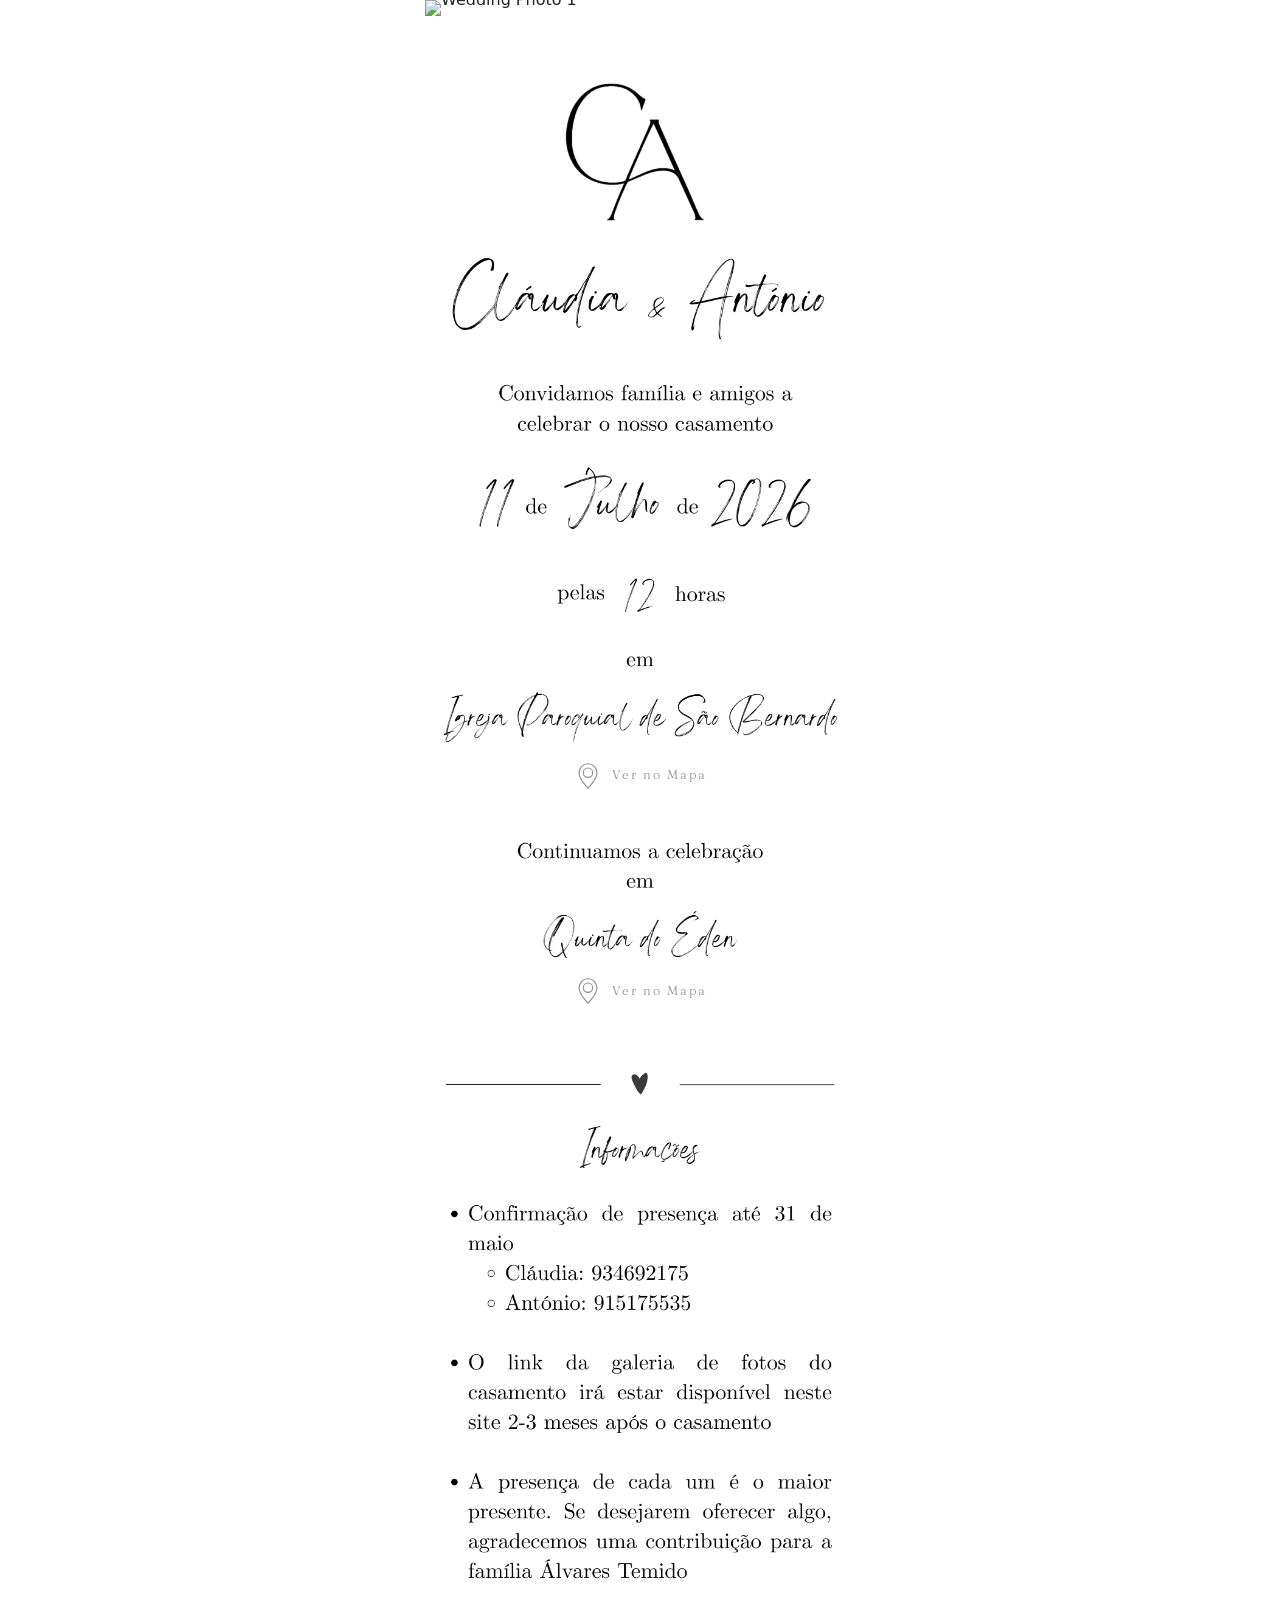
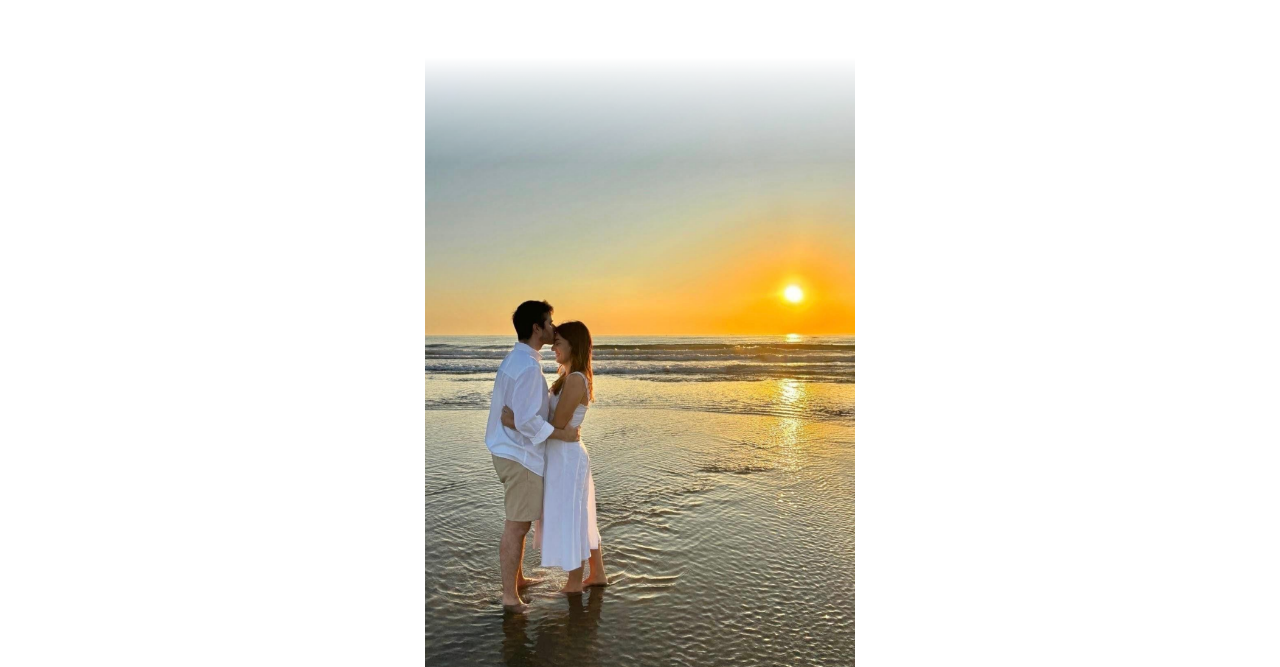
==== index.html @ d83bfd2d "Add files via upload" ====
<!DOCTYPE html>
<html lang="en">
<head>
  <meta charset="UTF-8">
  <meta name="viewport" content="width=device-width, initial-scale=1.0">
  <title>Convite</title>
  <link rel="preconnect" href="https://fonts.googleapis.com">
  <link rel="preconnect" href="https://fonts.gstatic.com" crossorigin>
  <link href="https://fonts.googleapis.com/css2?family=Fraunces:ital,opsz,wght@0,9..144,100..900;1,9..144,100..900&display=swap" rel="stylesheet">
  <link href="https://cdn.jsdelivr.net/npm/bootstrap@5.3.7/dist/css/bootstrap.min.css" 
  rel="stylesheet" integrity="sha384-LN+7fdVzj6u52u30Kp6M/trliBMCMKTyK833zpbD+pXdCLuTusPj697FH4R/5mcr" crossorigin="anonymous">
  <link rel="stylesheet" href="./conviete.css">
</head>

<body>
 <!-- IMAGE 1 -->
  <div class="photo-block">
    <img src="./images/Foto 1.png" alt="Wedding Photo 1" class="wedding-img" />
  </div>

  <!-- IMAGE 2 -->
  <div class="photo-block">
    <img src="./images/Foto 2.png" alt="Wedding Photo 2" class="wedding-img" style="padding-top: 30px" />
  </div>

  <!-- IMAGE 3 -->
  <div class="photo-block">
    <img src="./images/Foto 3 v2.png" alt="Wedding Photo 2" class="wedding-img" style="padding-bottom: 10px" />
  </div>

  <!-- DIVIDER + LOCATION ICON 1 -->
  <div class="location-block">

    <a href="https://maps.app.goo.gl/s6XFAt1t2vu3QFyW8" target="_blank" class="map-link" aria-label="Open in Google Maps">
      <svg class="map-icon" viewBox="0 0 64 64" fill="none" xmlns="http://www.w3.org/2000/svg">
        <circle cx="32" cy="27" r="10" stroke="currentColor" stroke-width="2.5"/>
        <path d="M32 8C21.507 8 13 16.507 13 27c0 14.25 19 33 19 33S51 41.25 51 27C51 16.507 42.493 8 32 8z" stroke="currentColor" stroke-width="2.5" stroke-linejoin="round"/>
      </svg>
      <span class="map-text">Ver no Mapa</span>
    </a>

  </div>

  <!-- IMAGE 4 -->
  <div class="photo-block">
    <img src="./images/Foto 4 v2.png" alt="Wedding Photo 3" class="wedding-img" style="padding-top: 30px; padding-bottom: 10px;"/>
  </div>

  <!-- DIVIDER + LOCATION ICON 2 -->
  <div class="location-block">
    
    <a href="https://maps.app.goo.gl/4PuGam5XKUvyZMpt7" target="_blank" class="map-link" aria-label="Open in Google Maps">
      <svg class="map-icon" viewBox="0 0 64 64" fill="none" xmlns="http://www.w3.org/2000/svg">
        <circle cx="32" cy="27" r="10" stroke="currentColor" stroke-width="2.5"/>
        <path d="M32 8C21.507 8 13 16.507 13 27c0 14.25 19 33 19 33S51 41.25 51 27C51 16.507 42.493 8 32 8z" stroke="currentColor" stroke-width="2.5" stroke-linejoin="round"/>
      </svg>
      <span class="map-text">Ver no Mapa</span>
    </a>

  </div>

    <!-- IMAGE 5 -->
  <div class="photo-block">
    <img src="./images/Foto 5.png" alt="Wedding Photo 4" class="wedding-img" style="padding-bottom: 40px"/>
  </div>

  <!-- IMAGE 6 -->
  <div class="photo-block">
    <img src="./images/Foto 6.png" alt="Wedding Photo 4" class="wedding-img" />
  </div>

  <script src="https://cdn.jsdelivr.net/npm/bootstrap@5.3.7/dist/js/bootstrap.bundle.min.js" 
  integrity="sha384-ndDqU0Gzau9qJ1lfW4pNLlhNTkCfHzAVBReH9diLvGRem5+R9g2FzA8ZGN954O5Q" crossorigin="anonymous"></script>
</body>
</html>
---- conviete.css ----
/* =============================================
   Wedding Invite — styles.css
   ============================================= */

:root {
  --cream: #ffffff; /*#faf8f6*/
  --taupe: rgb(145, 144, 144); /*#b5a899*/
  --deep: rgb(145, 144, 144); /*#6b5c52*/
  --font-display: 'Cinzel', serif;
  --font-body: ','Cormorant Garamond serif;
}

*, *::before, *::after {
  box-sizing: border-box;
  margin: 0;
  padding: 0;
}

html, body {
  background-color: var(--cream);
  max-width: 430px;   /* phone-width cap on wider screens */
  margin: 0 auto;
  overflow-x: hidden;
}

/* ---- Photos ---- */
.photo-block {
  width: 100%;
  line-height: 0; /* removes gap below img */
}

.wedding-img {
  width: 100%;
  display: block;
  object-fit: cover;
}

/* ---- Location section ---- */
.location-block {
  display: flex;
  flex-direction: column;
  align-items: center;
  /*padding: 2.4rem 1.5rem;*/
  /*gap: 1rem;*/
  background-color: var(--cream);
}

.divider-line {
  width: 60px;
  height: 1px;
  background-color: var(--taupe);
}

.location-label {
  font-family: var(--font-display);
  font-size: 0.7rem;
  letter-spacing: 0.25em;
  text-transform: uppercase;
  color: var(--taupe);
  margin: 0;
}

/* ---- Map link / icon ---- */
.map-link {
  display: flex;
  flex-direction: row;
  align-items: center;
  gap: 0.6rem;
  color: var(--deep);
  text-decoration: none;
  transition: opacity 0.2s ease, transform 0.2s ease;
}

.map-link:hover,
.map-link:active {
  opacity: 0.65;
  transform: translateY(-2px);
}

.map-icon {
  width: 30px;
  height: 40px;
  color: var(--deep);
}

.map-text {
  /*font-family: var(--font-body);*/
  font-family: "Fraunces", serif;
  font-optical-sizing: auto;
  font-weight: 300;
  font-style: normal;
  font-variation-settings:
    "SOFT" 0,
    "WONK" 0;
  font-size: 0.8rem;
  letter-spacing: 0.15em;
  /*text-transform: uppercase;*/
  color: var(--taupe);
}
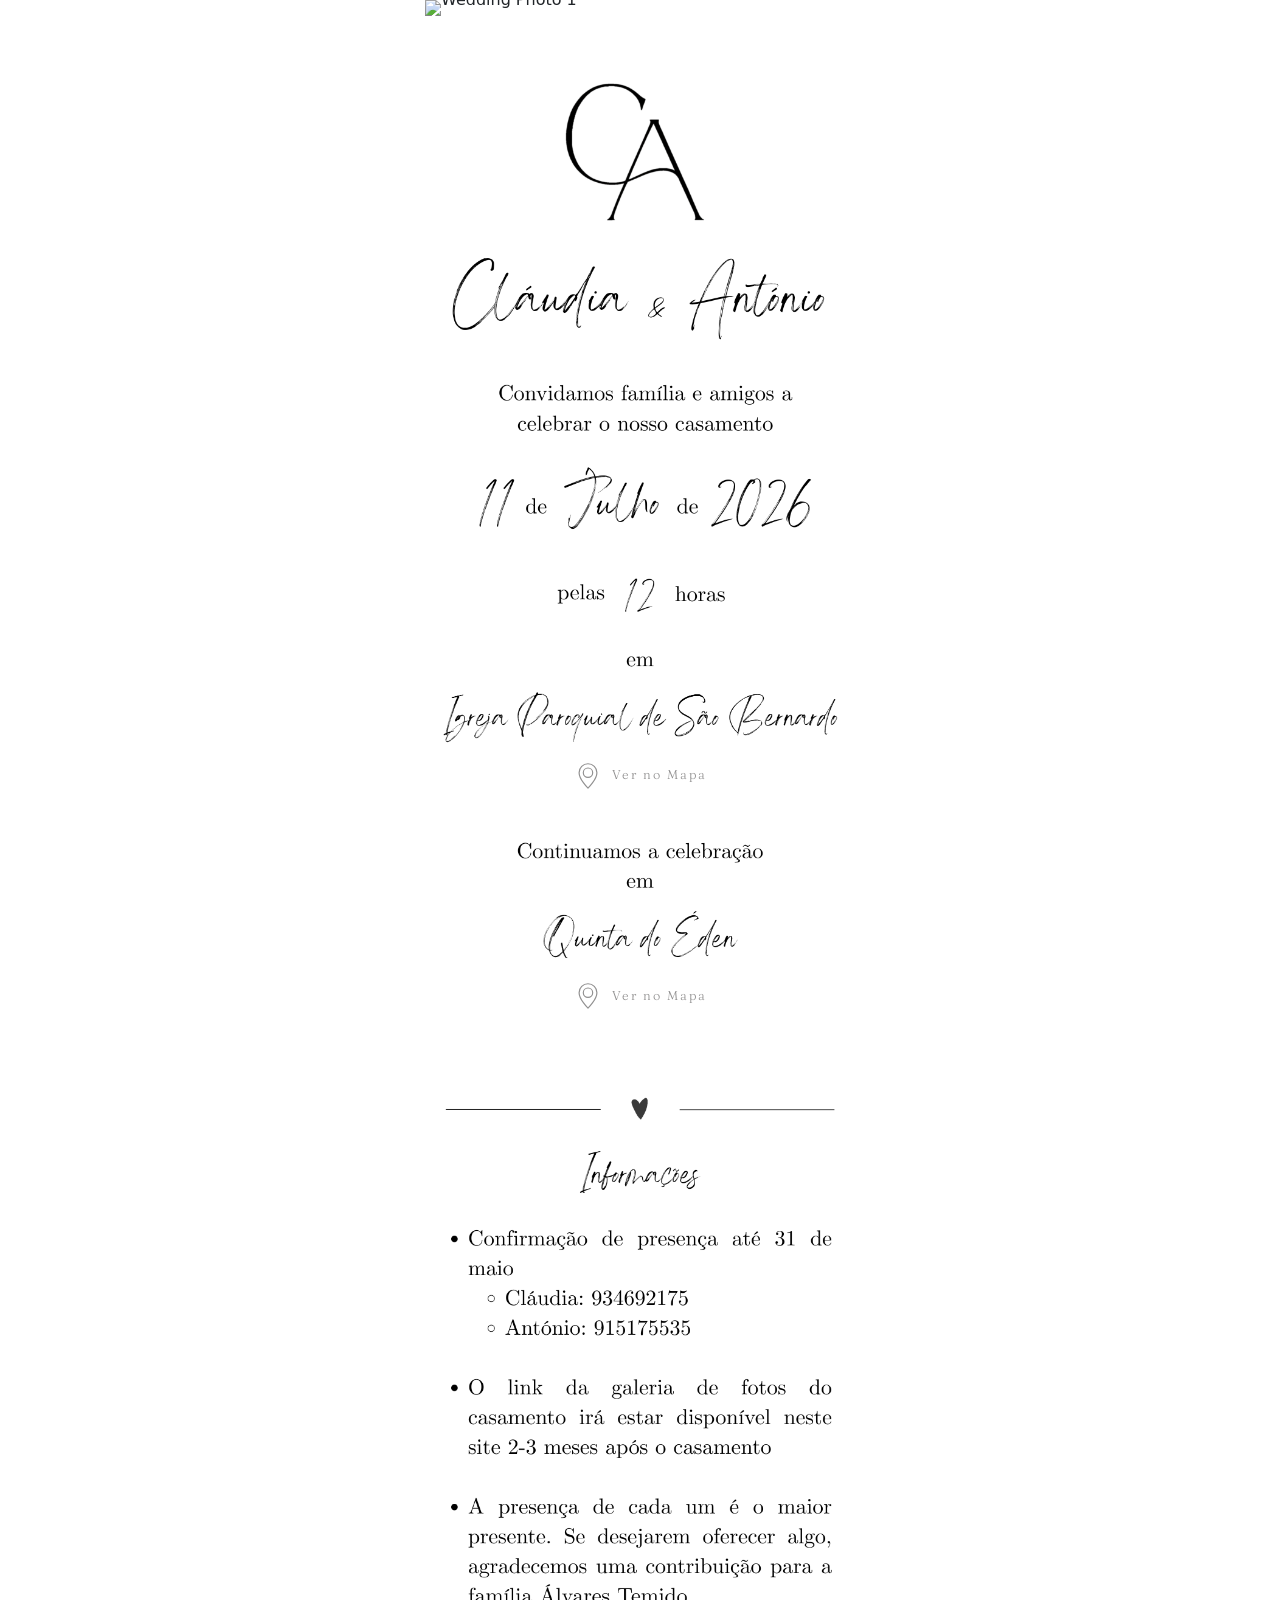
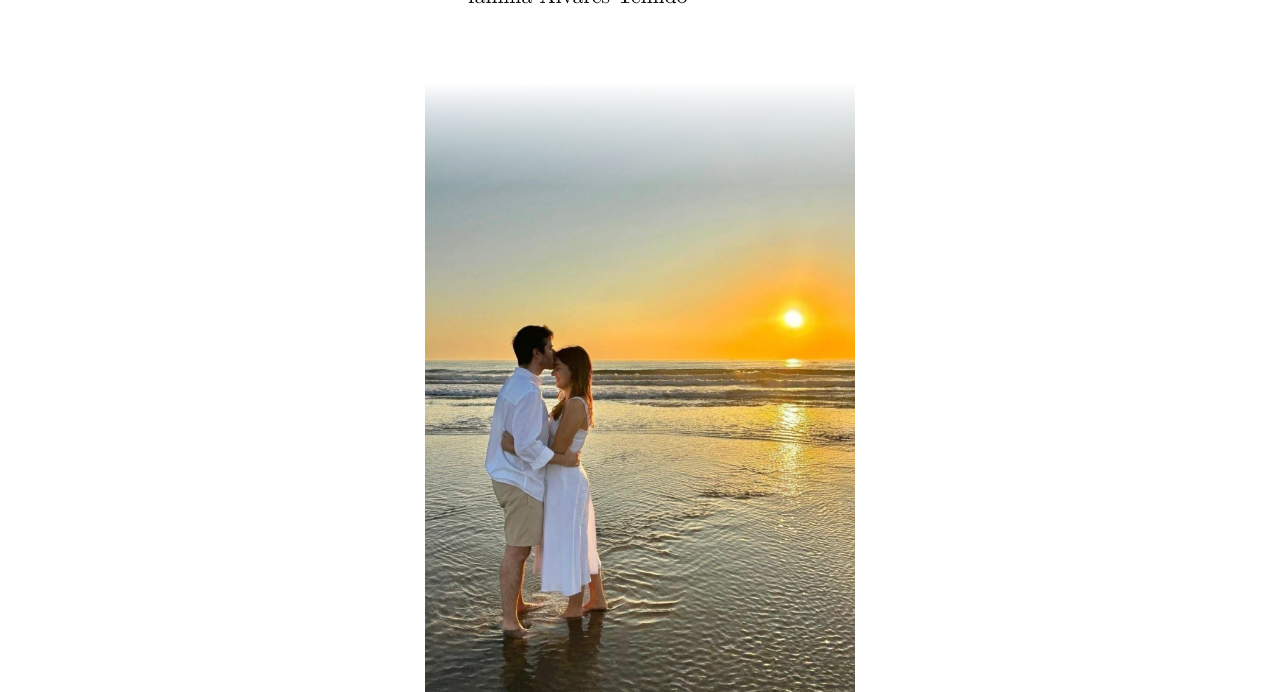
==== commit ec0156a5: "Refactor image elements and location icons in HTML Updated image padding and adjusted alt text for b" ====
--- a/index.html
+++ b/index.html
@@ -43,7 +43,7 @@
 
   <!-- IMAGE 4 -->
   <div class="photo-block">
-    <img src="./images/Foto 4 v2.png" alt="Wedding Photo 3" class="wedding-img" style="padding-top: 30px; padding-bottom: 10px;"/>
+    <img src="./images/Foto 4 v2.png" alt="Wedding Photo 3" class="wedding-img" style="padding-top: 30px; padding-bottom: 15px;"/>
   </div>
 
   <!-- DIVIDER + LOCATION ICON 2 -->
@@ -61,7 +61,7 @@
 
     <!-- IMAGE 5 -->
   <div class="photo-block">
-    <img src="./images/Foto 5.png" alt="Wedding Photo 4" class="wedding-img" style="padding-bottom: 40px"/>
+    <img src="./images/Foto 5.png" alt="Wedding Photo 4" class="wedding-img" style="padding-bottom: 40px; padding-top: 20px"/>
   </div>
 
   <!-- IMAGE 6 -->
@@ -72,4 +72,4 @@
   <script src="https://cdn.jsdelivr.net/npm/bootstrap@5.3.7/dist/js/bootstrap.bundle.min.js" 
   integrity="sha384-ndDqU0Gzau9qJ1lfW4pNLlhNTkCfHzAVBReH9diLvGRem5+R9g2FzA8ZGN954O5Q" crossorigin="anonymous"></script>
 </body>
-</html>+</html>
--- a/conviete.css
+++ b/conviete.css
@@ -18,9 +18,16 @@
 
 html, body {
   background-color: var(--cream);
-  max-width: 430px;   /* phone-width cap on wider screens */
-  margin: 0 auto;
+  width: 100%;
   overflow-x: hidden;
+}
+
+/* Only cap width and center on desktop */
+@media (min-width: 600px) {
+  body {
+    max-width: 430px;
+    margin: 0 auto;
+  }
 }
 
 /* ---- Photos ---- */
@@ -96,4 +103,4 @@
   letter-spacing: 0.15em;
   /*text-transform: uppercase;*/
   color: var(--taupe);
-}+}
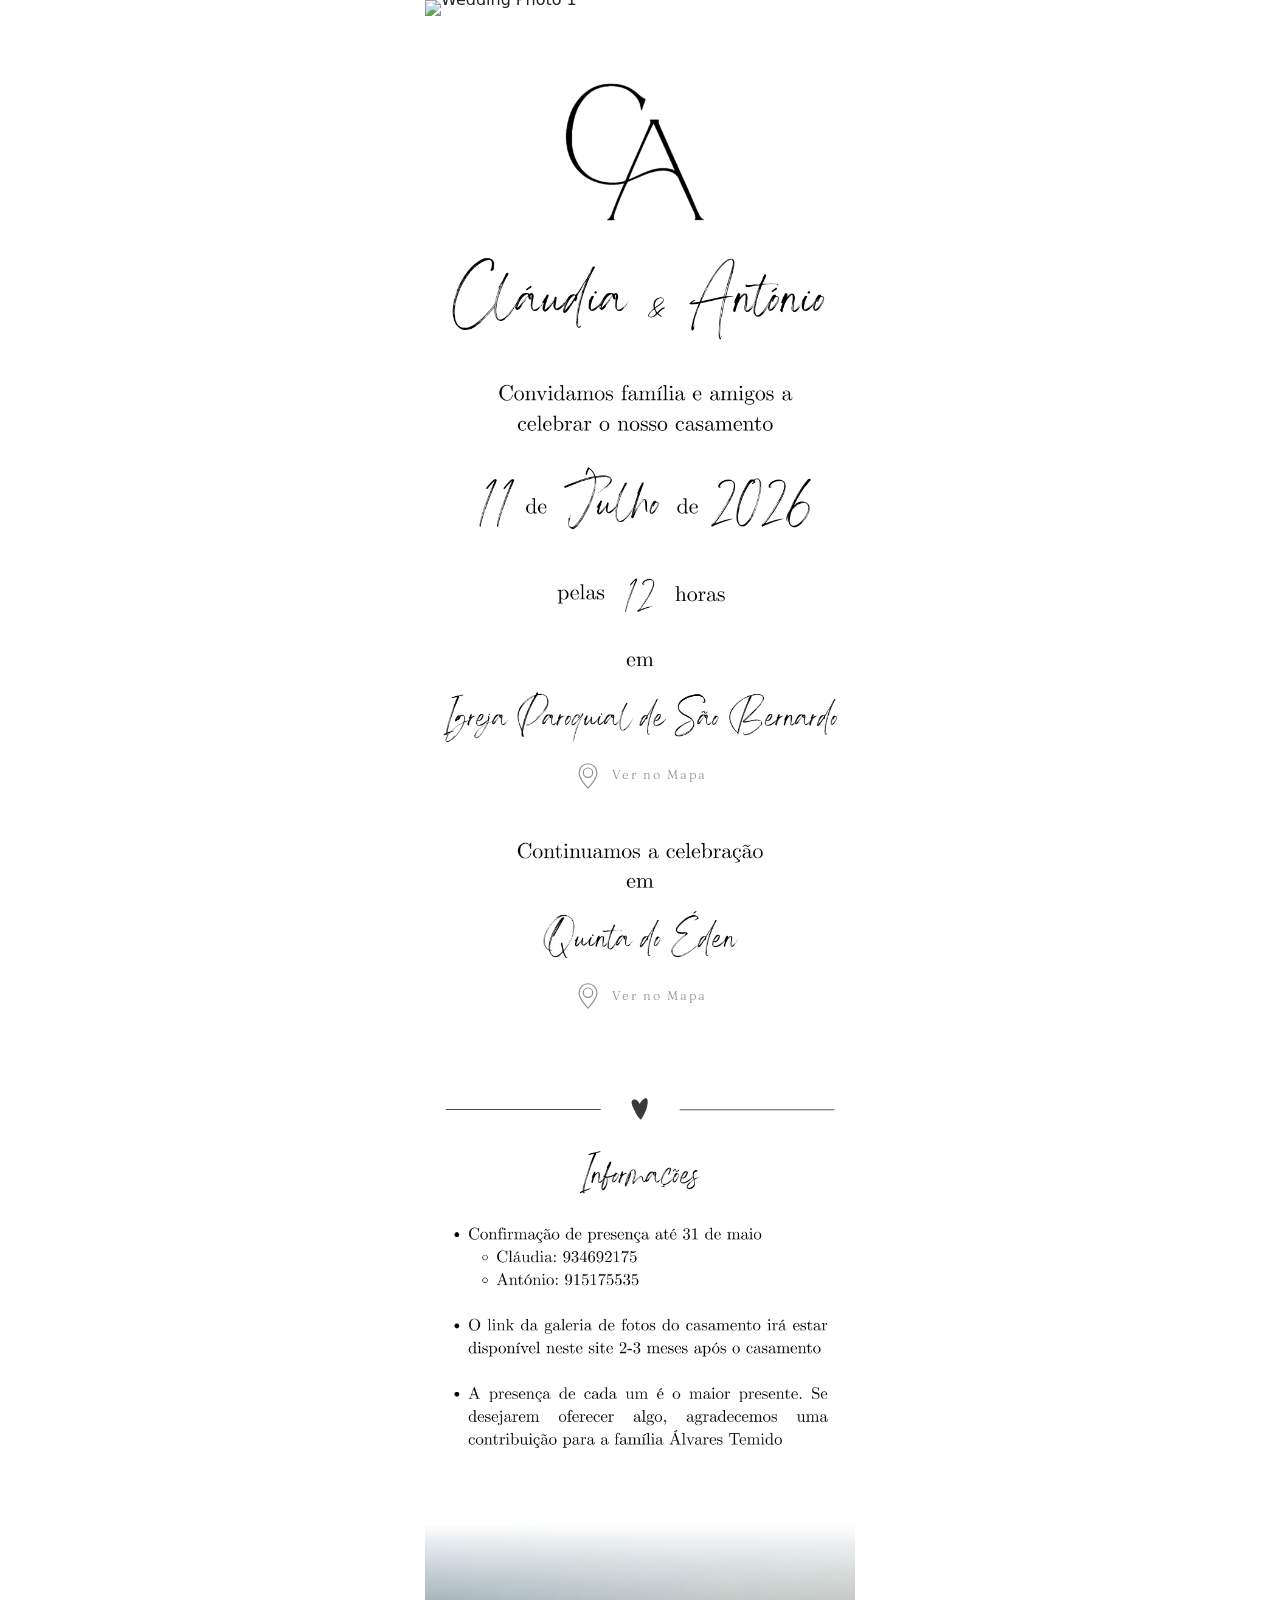
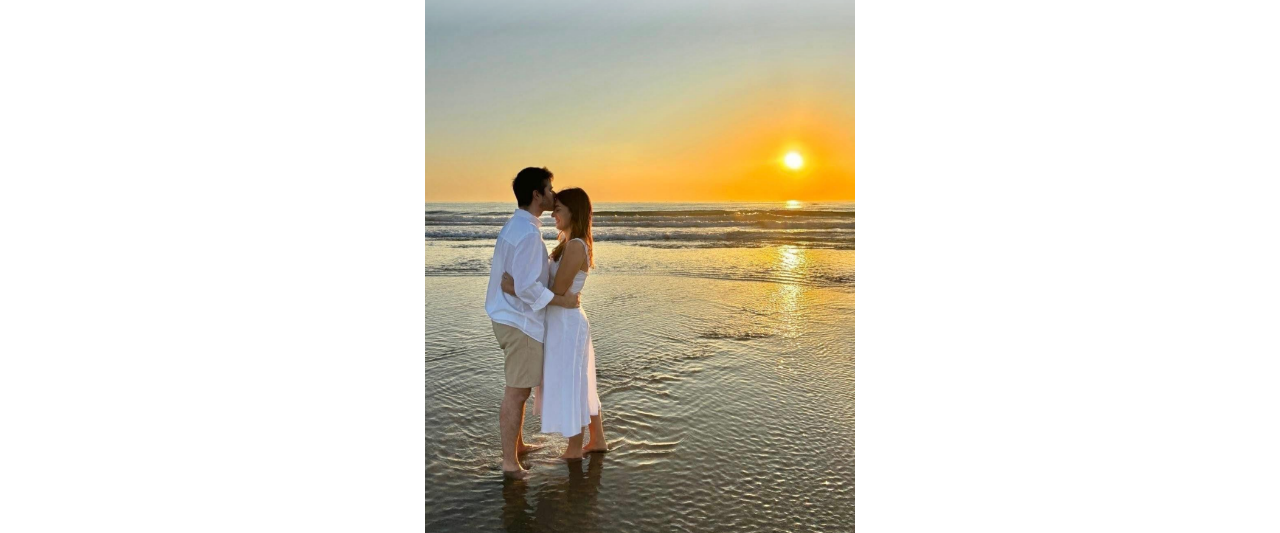
==== commit 7405f55c: "Refactor index.html for improved layout and images V2" ====
--- a/index.html
+++ b/index.html
@@ -9,28 +9,29 @@
   <link href="https://fonts.googleapis.com/css2?family=Fraunces:ital,opsz,wght@0,9..144,100..900;1,9..144,100..900&display=swap" rel="stylesheet">
   <link href="https://cdn.jsdelivr.net/npm/bootstrap@5.3.7/dist/css/bootstrap.min.css" 
   rel="stylesheet" integrity="sha384-LN+7fdVzj6u52u30Kp6M/trliBMCMKTyK833zpbD+pXdCLuTusPj697FH4R/5mcr" crossorigin="anonymous">
+  <!-- Our CSS loads AFTER Bootstrap so it overrides it -->
   <link rel="stylesheet" href="./conviete.css">
 </head>
 
 <body>
- <!-- IMAGE 1 -->
+
+  <!-- IMAGE 1 -->
   <div class="photo-block">
     <img src="./images/Foto 1.png" alt="Wedding Photo 1" class="wedding-img" />
   </div>
 
   <!-- IMAGE 2 -->
-  <div class="photo-block">
-    <img src="./images/Foto 2.png" alt="Wedding Photo 2" class="wedding-img" style="padding-top: 30px" />
+  <div class="photo-block gap-top">
+    <img src="./images/Foto 2.png" alt="Wedding Photo 2" class="wedding-img" />
   </div>
 
   <!-- IMAGE 3 -->
-  <div class="photo-block">
-    <img src="./images/Foto 3 v2.png" alt="Wedding Photo 2" class="wedding-img" style="padding-bottom: 10px" />
+  <div class="photo-block" style="margin-bottom: 10px">
+    <img src="./images/Foto 3 v2.png" alt="Wedding Photo 3" class="wedding-img" />
   </div>
 
-  <!-- DIVIDER + LOCATION ICON 1 -->
+  <!-- LOCATION ICON 1 -->
   <div class="location-block">
-
     <a href="https://maps.app.goo.gl/s6XFAt1t2vu3QFyW8" target="_blank" class="map-link" aria-label="Open in Google Maps">
       <svg class="map-icon" viewBox="0 0 64 64" fill="none" xmlns="http://www.w3.org/2000/svg">
         <circle cx="32" cy="27" r="10" stroke="currentColor" stroke-width="2.5"/>
@@ -38,17 +39,15 @@
       </svg>
       <span class="map-text">Ver no Mapa</span>
     </a>
-
   </div>
 
   <!-- IMAGE 4 -->
-  <div class="photo-block">
-    <img src="./images/Foto 4 v2.png" alt="Wedding Photo 3" class="wedding-img" style="padding-top: 30px; padding-bottom: 15px;"/>
+  <div class="photo-block gap-top" style="margin-bottom: 15px">
+    <img src="./images/Foto 4 v2.png" alt="Wedding Photo 4" class="wedding-img" />
   </div>
 
-  <!-- DIVIDER + LOCATION ICON 2 -->
+  <!-- LOCATION ICON 2 -->
   <div class="location-block">
-    
     <a href="https://maps.app.goo.gl/4PuGam5XKUvyZMpt7" target="_blank" class="map-link" aria-label="Open in Google Maps">
       <svg class="map-icon" viewBox="0 0 64 64" fill="none" xmlns="http://www.w3.org/2000/svg">
         <circle cx="32" cy="27" r="10" stroke="currentColor" stroke-width="2.5"/>
@@ -56,17 +55,16 @@
       </svg>
       <span class="map-text">Ver no Mapa</span>
     </a>
-
   </div>
 
-    <!-- IMAGE 5 -->
-  <div class="photo-block">
-    <img src="./images/Foto 5.png" alt="Wedding Photo 4" class="wedding-img" style="padding-bottom: 40px; padding-top: 20px"/>
+  <!-- IMAGE 5 -->
+  <div class="photo-block gap-both">
+    <img src="./images/Foto 5 v2.png" alt="Wedding Photo 5" class="wedding-img" />
   </div>
 
   <!-- IMAGE 6 -->
   <div class="photo-block">
-    <img src="./images/Foto 6.png" alt="Wedding Photo 4" class="wedding-img" />
+    <img src="./images/Foto 6.png" alt="Wedding Photo 6" class="wedding-img" />
   </div>
 
   <script src="https://cdn.jsdelivr.net/npm/bootstrap@5.3.7/dist/js/bootstrap.bundle.min.js" 
--- a/conviete.css
+++ b/conviete.css
@@ -1,45 +1,63 @@
 /* =============================================
-   Wedding Invite — styles.css
+   Wedding Invite — conviete.css
    ============================================= */
 
 :root {
-  --cream: #ffffff; /*#faf8f6*/
-  --taupe: rgb(145, 144, 144); /*#b5a899*/
-  --deep: rgb(145, 144, 144); /*#6b5c52*/
+  --cream: #ffffff;
+  --taupe: rgb(145, 144, 144);
+  --deep: rgb(145, 144, 144);
   --font-display: 'Cinzel', serif;
-  --font-body: ','Cormorant Garamond serif;
+  --font-body: 'Cormorant Garamond', serif;
 }
 
+/* Hard reset — must come AFTER bootstrap to override it */
 *, *::before, *::after {
   box-sizing: border-box;
-  margin: 0;
-  padding: 0;
 }
 
-html, body {
-  background-color: var(--cream);
+html {
+  margin: 0 !important;
+  padding: 0 !important;
   width: 100%;
   overflow-x: hidden;
 }
 
-/* Only cap width and center on desktop */
-@media (min-width: 600px) {
+body {
+  background-color: var(--cream);
+  margin: 0 !important;
+  padding: 0 !important;
+  width: 100%;
+  overflow-x: hidden;
+}
+
+/* Only cap width and center on desktop (wider than any phone) */
+@media (min-width: 768px) {
   body {
     max-width: 430px;
-    margin: 0 auto;
+    margin: 0 auto !important;
   }
 }
 
 /* ---- Photos ---- */
 .photo-block {
   width: 100%;
-  line-height: 0; /* removes gap below img */
+  line-height: 0;
+  margin: 0;
+  padding: 0;
 }
+
+/* Spacing between photos — use margin on the block, NOT padding on img */
+.photo-block.gap-top  { margin-top: 30px; }
+.photo-block.gap-bottom { margin-bottom: 15px; }
+.photo-block.gap-both { margin-top: 20px; margin-bottom: 40px; }
 
 .wedding-img {
   width: 100%;
   display: block;
   object-fit: cover;
+  /* Never put padding on images — it creates white borders */
+  padding: 0 !important;
+  margin: 0;
 }
 
 /* ---- Location section ---- */
@@ -47,8 +65,7 @@
   display: flex;
   flex-direction: column;
   align-items: center;
-  /*padding: 2.4rem 1.5rem;*/
-  /*gap: 1rem;*/
+  padding: 0;
   background-color: var(--cream);
 }
 
@@ -91,16 +108,13 @@
 }
 
 .map-text {
-  /*font-family: var(--font-body);*/
   font-family: "Fraunces", serif;
   font-optical-sizing: auto;
   font-weight: 300;
   font-style: normal;
-  font-variation-settings:
-    "SOFT" 0,
-    "WONK" 0;
+  font-variation-settings: "SOFT" 0, "WONK" 0;
   font-size: 0.8rem;
   letter-spacing: 0.15em;
-  /*text-transform: uppercase;*/
   color: var(--taupe);
 }
+
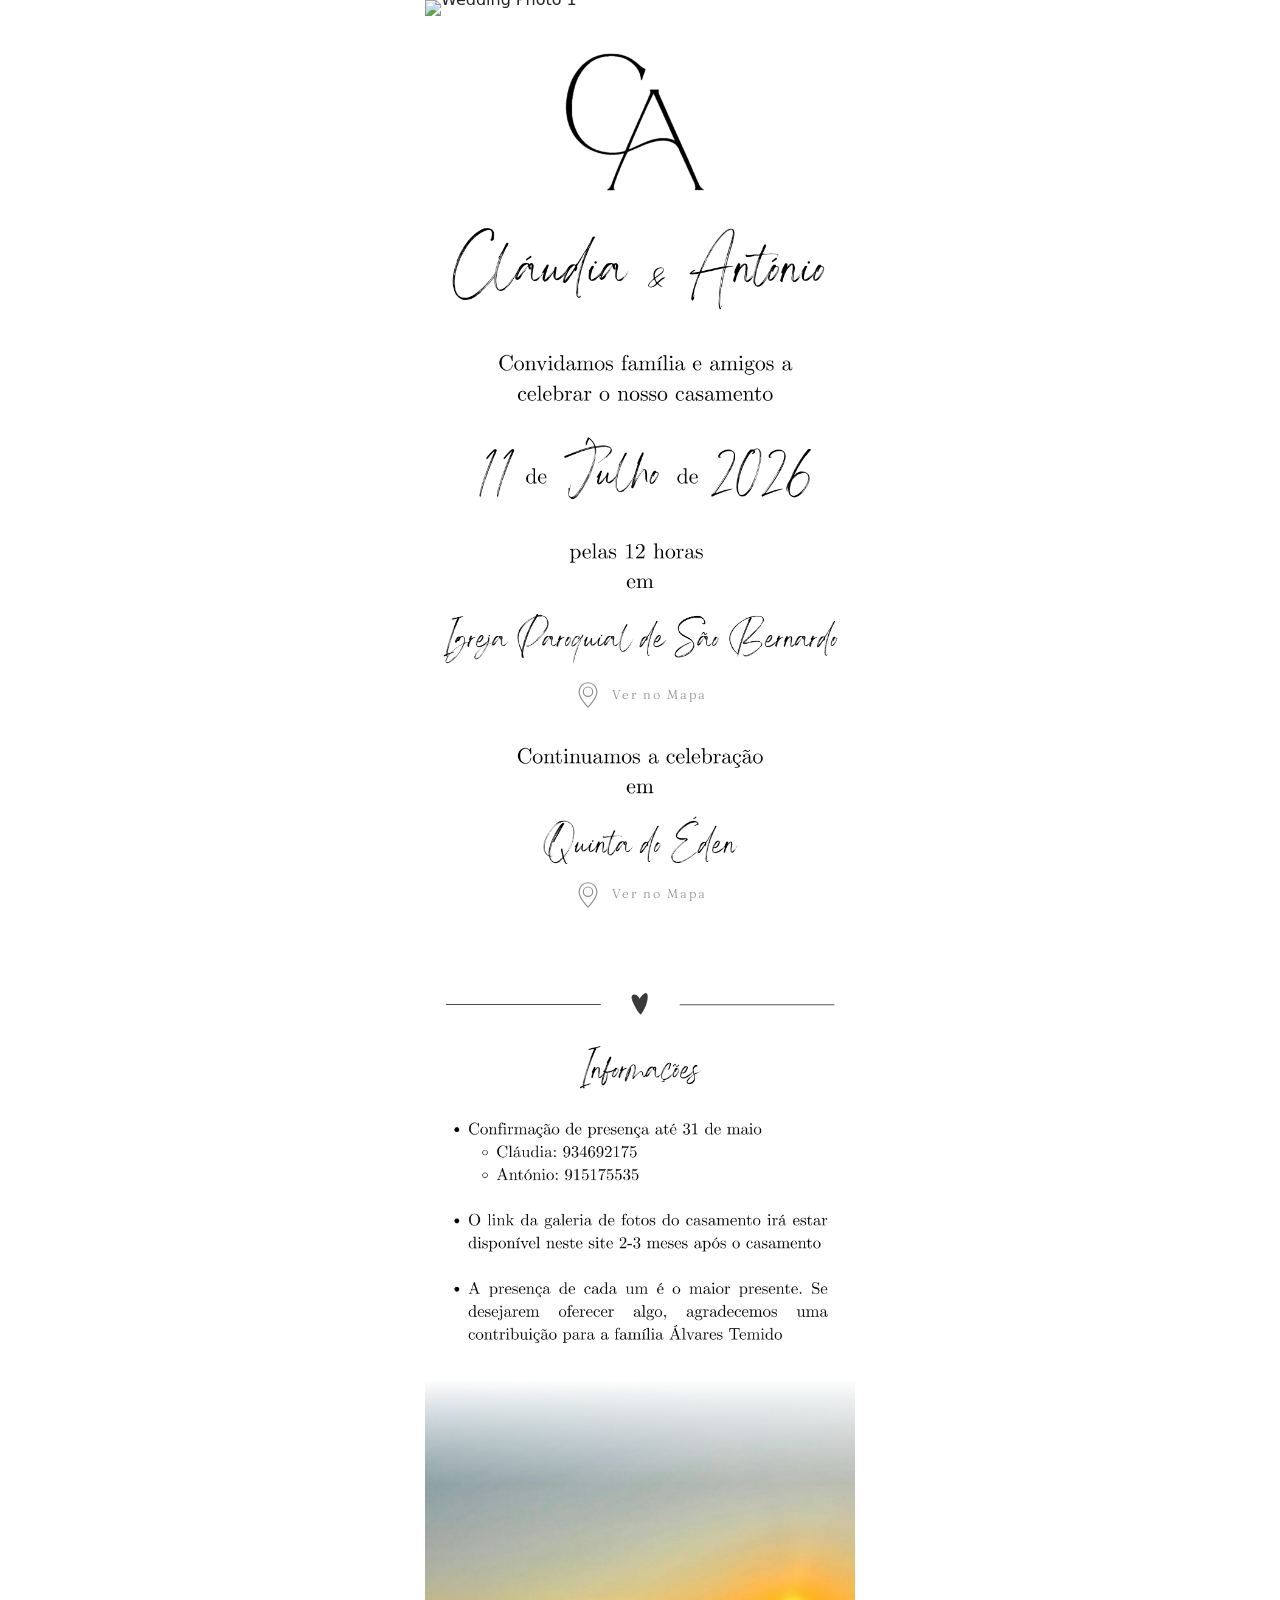
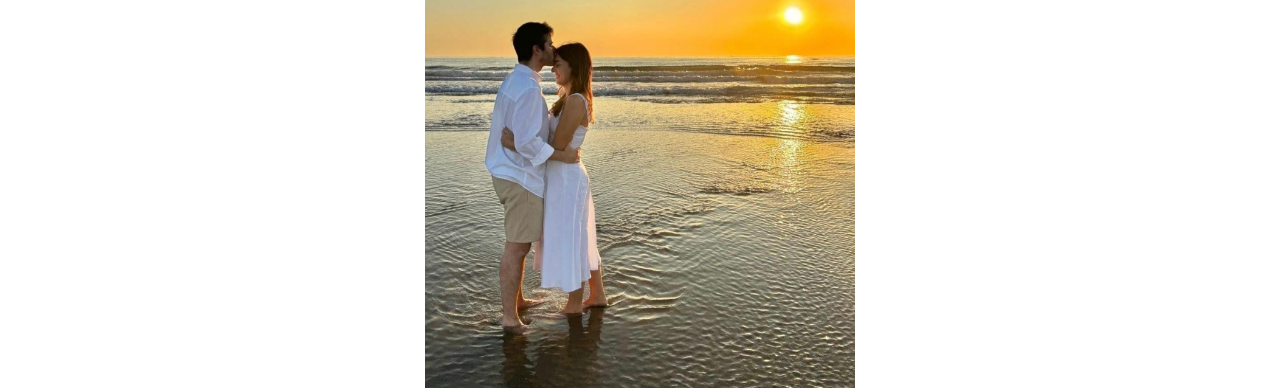
==== commit 1dab26ca: "Modify index.html for image updates and viewport V3" ====
--- a/index.html
+++ b/index.html
@@ -2,36 +2,35 @@
 <html lang="en">
 <head>
   <meta charset="UTF-8">
-  <meta name="viewport" content="width=device-width, initial-scale=1.0">
+  <meta name="viewport" content="width=device-width, initial-scale=1.0, viewport-fit=cover">
   <title>Convite</title>
   <link rel="preconnect" href="https://fonts.googleapis.com">
   <link rel="preconnect" href="https://fonts.gstatic.com" crossorigin>
   <link href="https://fonts.googleapis.com/css2?family=Fraunces:ital,opsz,wght@0,9..144,100..900;1,9..144,100..900&display=swap" rel="stylesheet">
   <link href="https://cdn.jsdelivr.net/npm/bootstrap@5.3.7/dist/css/bootstrap.min.css" 
   rel="stylesheet" integrity="sha384-LN+7fdVzj6u52u30Kp6M/trliBMCMKTyK833zpbD+pXdCLuTusPj697FH4R/5mcr" crossorigin="anonymous">
-  <!-- Our CSS loads AFTER Bootstrap so it overrides it -->
   <link rel="stylesheet" href="./conviete.css">
 </head>
 
 <body>
-
-  <!-- IMAGE 1 -->
+ <!-- IMAGE 1 -->
   <div class="photo-block">
     <img src="./images/Foto 1.png" alt="Wedding Photo 1" class="wedding-img" />
   </div>
 
   <!-- IMAGE 2 -->
-  <div class="photo-block gap-top">
-    <img src="./images/Foto 2.png" alt="Wedding Photo 2" class="wedding-img" />
+  <div class="photo-block">
+    <img src="./images/Foto 2 v2.png" alt="Wedding Photo 2" class="wedding-img" class="gap-top-img" />
   </div>
 
   <!-- IMAGE 3 -->
-  <div class="photo-block" style="margin-bottom: 10px">
-    <img src="./images/Foto 3 v2.png" alt="Wedding Photo 3" class="wedding-img" />
+  <div class="photo-block">
+    <img src="./images/Foto 3 v2.png" alt="Wedding Photo 2" class="wedding-img"  />
   </div>
 
-  <!-- LOCATION ICON 1 -->
+  <!-- DIVIDER + LOCATION ICON 1 -->
   <div class="location-block">
+
     <a href="https://maps.app.goo.gl/s6XFAt1t2vu3QFyW8" target="_blank" class="map-link" aria-label="Open in Google Maps">
       <svg class="map-icon" viewBox="0 0 64 64" fill="none" xmlns="http://www.w3.org/2000/svg">
         <circle cx="32" cy="27" r="10" stroke="currentColor" stroke-width="2.5"/>
@@ -39,15 +38,17 @@
       </svg>
       <span class="map-text">Ver no Mapa</span>
     </a>
+
   </div>
 
   <!-- IMAGE 4 -->
-  <div class="photo-block gap-top" style="margin-bottom: 15px">
-    <img src="./images/Foto 4 v2.png" alt="Wedding Photo 4" class="wedding-img" />
+  <div class="photo-block">
+    <img src="./images/Foto 4 v2.png" alt="Wedding Photo 3" class="wedding-img" />
   </div>
 
-  <!-- LOCATION ICON 2 -->
+  <!-- DIVIDER + LOCATION ICON 2 -->
   <div class="location-block">
+    
     <a href="https://maps.app.goo.gl/4PuGam5XKUvyZMpt7" target="_blank" class="map-link" aria-label="Open in Google Maps">
       <svg class="map-icon" viewBox="0 0 64 64" fill="none" xmlns="http://www.w3.org/2000/svg">
         <circle cx="32" cy="27" r="10" stroke="currentColor" stroke-width="2.5"/>
@@ -55,16 +56,17 @@
       </svg>
       <span class="map-text">Ver no Mapa</span>
     </a>
+
   </div>
 
-  <!-- IMAGE 5 -->
-  <div class="photo-block gap-both">
-    <img src="./images/Foto 5 v2.png" alt="Wedding Photo 5" class="wedding-img" />
+    <!-- IMAGE 5 -->
+  <div class="photo-block">
+    <img src="./images/Foto 5 v2.png" alt="Wedding Photo 4" class="wedding-img" />
   </div>
 
   <!-- IMAGE 6 -->
   <div class="photo-block">
-    <img src="./images/Foto 6.png" alt="Wedding Photo 6" class="wedding-img" />
+    <img src="./images/Foto 6.png" alt="Wedding Photo 4" class="wedding-img" />
   </div>
 
   <script src="https://cdn.jsdelivr.net/npm/bootstrap@5.3.7/dist/js/bootstrap.bundle.min.js" 
--- a/conviete.css
+++ b/conviete.css
@@ -10,54 +10,55 @@
   --font-body: 'Cormorant Garamond', serif;
 }
 
-/* Hard reset — must come AFTER bootstrap to override it */
-*, *::before, *::after {
-  box-sizing: border-box;
-}
-
+/* Force full bleed on Chrome Android */
 html {
   margin: 0 !important;
   padding: 0 !important;
-  width: 100%;
+  width: 100vw !important;
+  max-width: 100% !important;
   overflow-x: hidden;
+  background-color: #ffffff;
 }
 
 body {
-  background-color: var(--cream);
   margin: 0 !important;
   padding: 0 !important;
-  width: 100%;
+  width: 100vw !important;
+  max-width: 100% !important;
   overflow-x: hidden;
+  background-color: #ffffff;
+  -webkit-text-size-adjust: 100%;
 }
 
-/* Only cap width and center on desktop (wider than any phone) */
+/* Only cap width and center on desktop */
 @media (min-width: 768px) {
   body {
-    max-width: 430px;
+    width: 430px !important;
+    max-width: 430px !important;
     margin: 0 auto !important;
   }
 }
 
 /* ---- Photos ---- */
 .photo-block {
-  width: 100%;
+  width: 100vw;
+  max-width: 100%;
   line-height: 0;
   margin: 0;
   padding: 0;
+  display: block;
 }
 
-/* Spacing between photos — use margin on the block, NOT padding on img */
-.photo-block.gap-top  { margin-top: 30px; }
+.photo-block.gap-top    { margin-top: 30px; }
 .photo-block.gap-bottom { margin-bottom: 15px; }
-.photo-block.gap-both { margin-top: 20px; margin-bottom: 40px; }
+.photo-block.gap-both   { margin-top: 20px; margin-bottom: 40px; }
 
 .wedding-img {
   width: 100%;
   display: block;
   object-fit: cover;
-  /* Never put padding on images — it creates white borders */
   padding: 0 !important;
-  margin: 0;
+  margin: 0 !important;
 }
 
 /* ---- Location section ---- */
@@ -65,8 +66,10 @@
   display: flex;
   flex-direction: column;
   align-items: center;
-  padding: 0;
-  background-color: var(--cream);
+  padding-top: 0.5rem;
+  padding-bottom: 1rem;
+  background-color: #ffffff;
+  width: 100%;
 }
 
 .divider-line {
@@ -118,3 +121,4 @@
   color: var(--taupe);
 }
 
+
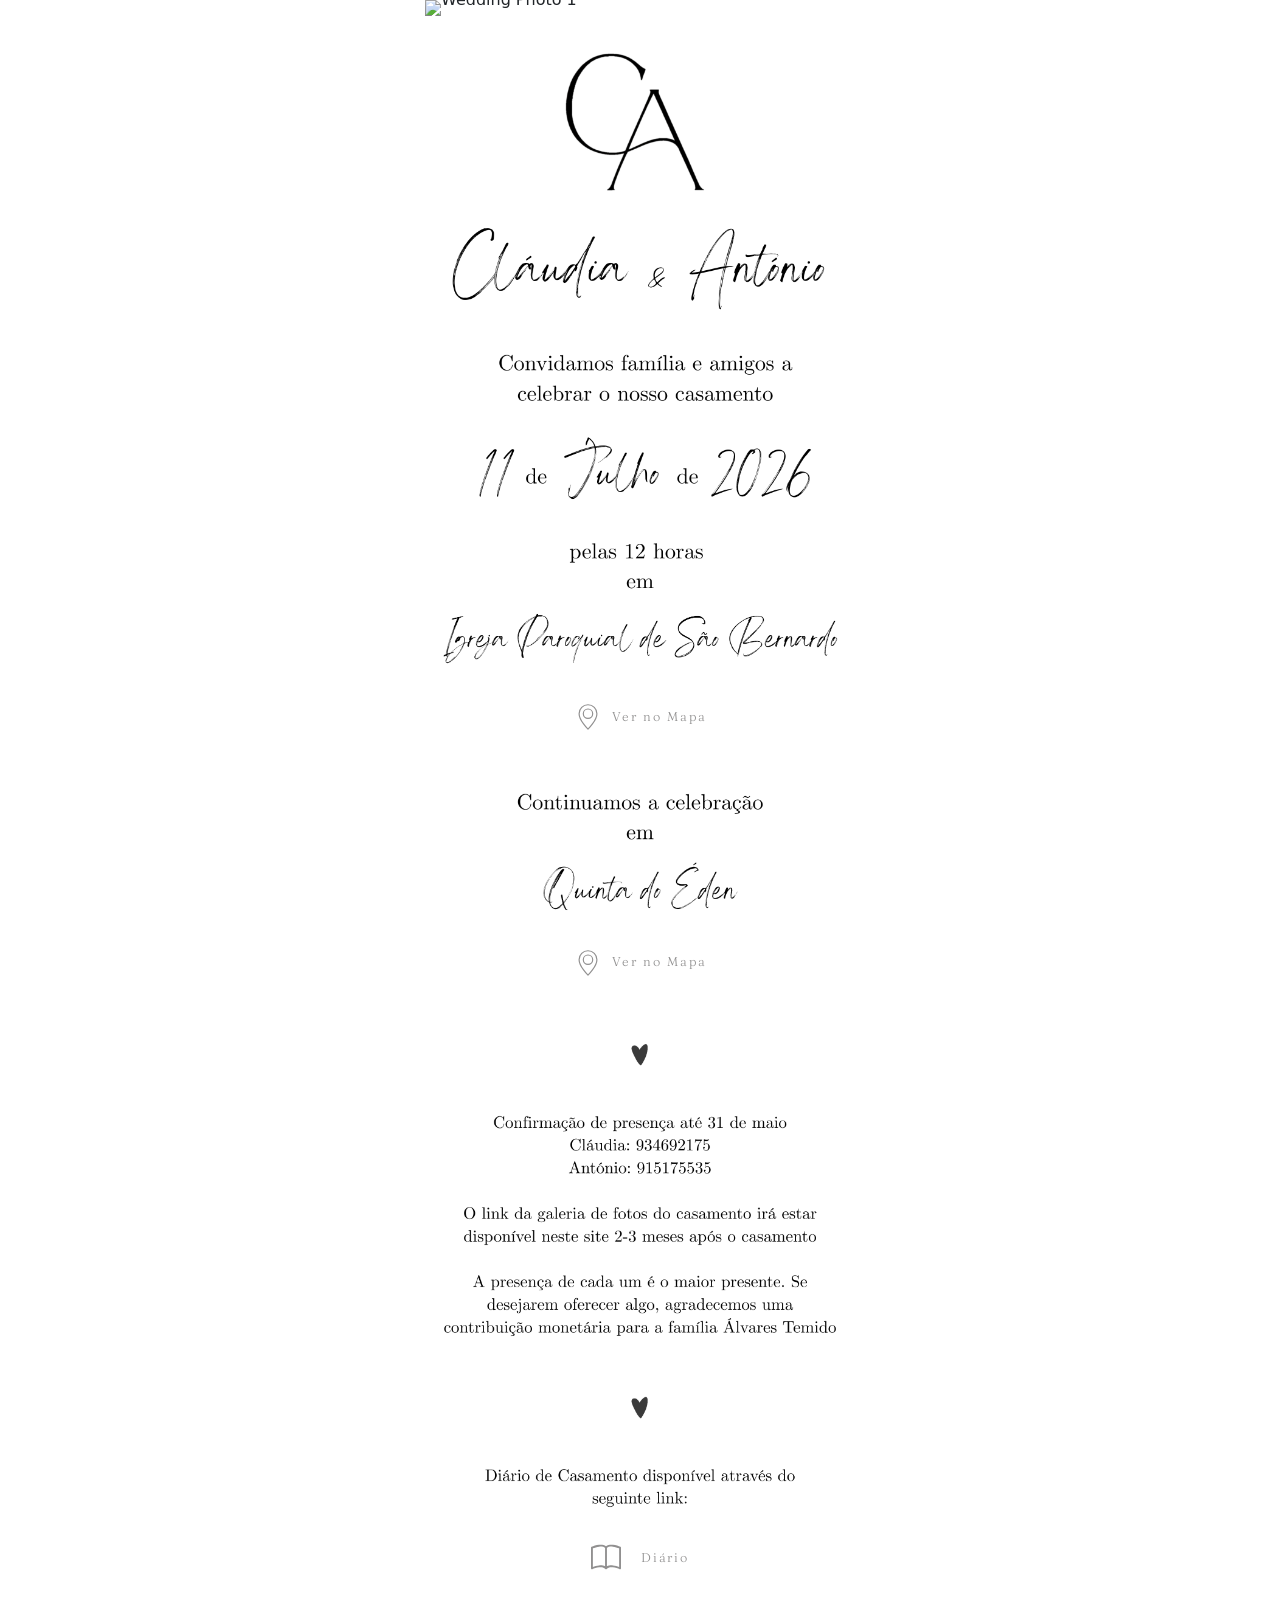
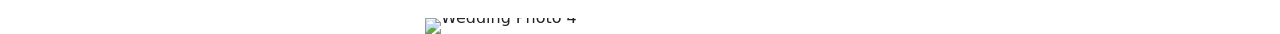
==== commit cf7e551f: "Update index.html with additional images and links Added new images and a link to the journal page." ====
--- a/index.html
+++ b/index.html
@@ -64,6 +64,24 @@
     <img src="./images/Foto 5 v2.png" alt="Wedding Photo 4" class="wedding-img" />
   </div>
 
+      <!-- IMAGE 7 -->
+  <div class="photo-block">
+    <img src="./images/Foto 7.png" alt="Wedding Photo 4" class="wedding-img" />
+  </div>
+
+  <!-- DIVIDER + BOOK ICON -->
+  <div class="location-block">
+    <a href="jornal.html" target="_blank" class="map-link" aria-label="Abrir Jornal" style="gap:20px">
+       <svg xmlns="http://www.w3.org/2000/svg"
+         class="map-icon"
+         viewBox="0 0 16 16"
+         fill="currentColor">
+      <path d="M1 2.828c.885-.37 2.154-.769 3.388-.893 1.33-.134 2.458.063 3.112.752v9.746c-.935-.53-2.12-.603-3.213-.493-1.18.12-2.37.461-3.287.811zm7.5-.141c.654-.689 1.782-.886 3.112-.752 1.234.124 2.503.523 3.388.893v9.923c-.918-.35-2.107-.692-3.287-.81-1.094-.111-2.278-.039-3.213.492zM8 1.783C7.015.936 5.587.81 4.287.94c-1.514.153-3.042.672-3.994 1.105A.5.5 0 0 0 0 2.5v11a.5.5 0 0 0 .707.455c.882-.4 2.303-.881 3.68-1.02 1.409-.142 2.59.087 3.223.877a.5.5 0 0 0 .78 0c.633-.79 1.814-1.019 3.222-.877 1.378.139 2.8.62 3.681 1.02A.5.5 0 0 0 16 13.5v-11a.5.5 0 0 0-.293-.455c-.952-.433-2.48-.952-3.994-1.105C10.413.809 8.985.936 8 1.783"/>
+    </svg>
+      <span class="map-text">Diário</span>
+    </a>
+  </div>
+
   <!-- IMAGE 6 -->
   <div class="photo-block">
     <img src="./images/Foto 6.png" alt="Wedding Photo 4" class="wedding-img" />
--- a/conviete.css
+++ b/conviete.css
@@ -66,8 +66,8 @@
   display: flex;
   flex-direction: column;
   align-items: center;
-  padding-top: 0.5rem;
-  padding-bottom: 1rem;
+  padding-top: 30px;
+  padding-bottom: 40px;
   background-color: #ffffff;
   width: 100%;
 }
@@ -122,3 +122,6 @@
 }
 
 
+
+
+
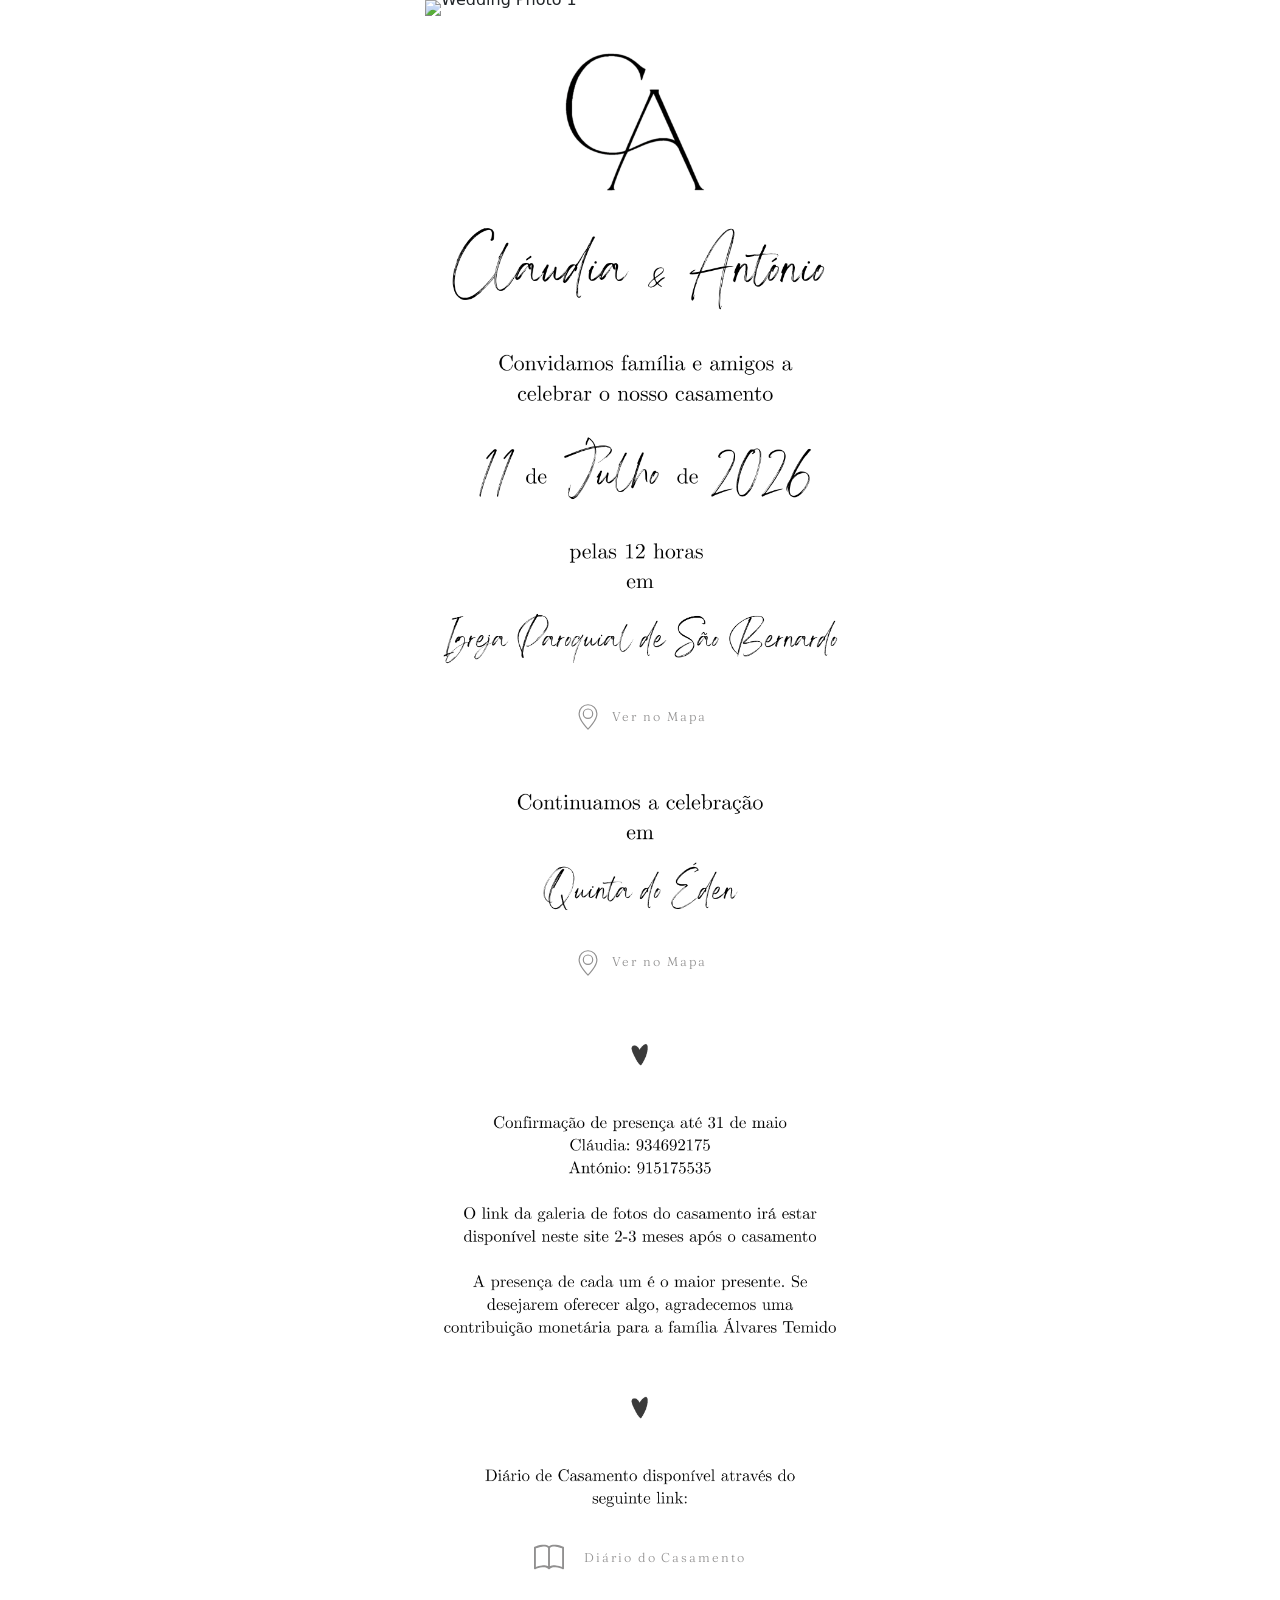
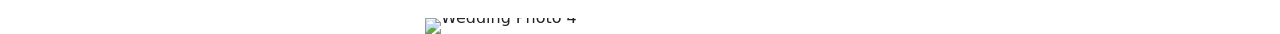
==== commit 9aeca175: "Fix HTML formatting and structure" ====
--- a/index.html
+++ b/index.html
@@ -78,7 +78,7 @@
          fill="currentColor">
       <path d="M1 2.828c.885-.37 2.154-.769 3.388-.893 1.33-.134 2.458.063 3.112.752v9.746c-.935-.53-2.12-.603-3.213-.493-1.18.12-2.37.461-3.287.811zm7.5-.141c.654-.689 1.782-.886 3.112-.752 1.234.124 2.503.523 3.388.893v9.923c-.918-.35-2.107-.692-3.287-.81-1.094-.111-2.278-.039-3.213.492zM8 1.783C7.015.936 5.587.81 4.287.94c-1.514.153-3.042.672-3.994 1.105A.5.5 0 0 0 0 2.5v11a.5.5 0 0 0 .707.455c.882-.4 2.303-.881 3.68-1.02 1.409-.142 2.59.087 3.223.877a.5.5 0 0 0 .78 0c.633-.79 1.814-1.019 3.222-.877 1.378.139 2.8.62 3.681 1.02A.5.5 0 0 0 16 13.5v-11a.5.5 0 0 0-.293-.455c-.952-.433-2.48-.952-3.994-1.105C10.413.809 8.985.936 8 1.783"/>
     </svg>
-      <span class="map-text">Diário</span>
+      <span class="map-text">Diário do Casamento</span>
     </a>
   </div>
 
